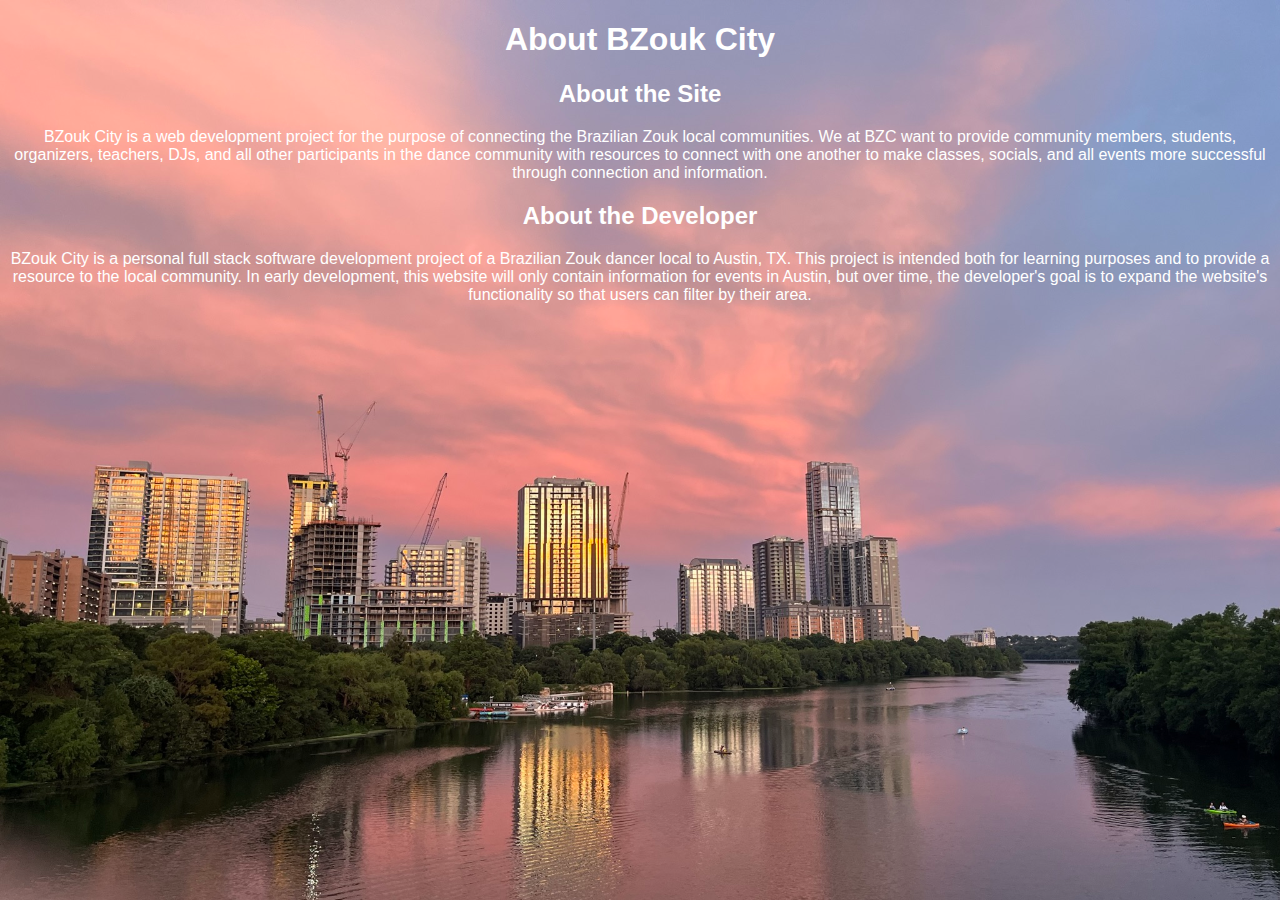
==== about.html @ 7d63a364 "Moved all content into body tags on each page." ====
<!DOCTYPE html>
<html lang="en">
    <head>
        <meta charset="UTF-8" />
        <meta http-equiv="X-UA-Compatible" content="IE=edge" />
        <meta name="viewport" content="width=device-width, initial-scale=1.0" />

        <meta name="description" content="Your description goes here" />
        <meta
            name="keywords"
            content="brazilian zouk, zouk, dance, latin dance, lamba, 
            lambada, lambazouk, zouk austin texas, brazilian zouk austin texas"
        />

        <!-- external CSS link -->
        <link rel="stylesheet" href="./styles.css" />

        <title>BZouk City - About</title>
    </head>
    <body>
        <!-- About Content -->
        <h1 class="index_h1">About BZouk City</h1>

        <h2 class="index_h2">About the Site</h2>
        <p>
            BZouk City is a web development project for the purpose of connecting the
            Brazilian Zouk local communities. We at BZC want to provide community
            members, students, organizers, teachers, DJs, and all other participants in
            the dance community with resources to connect with one another to make
            classes, socials, and all events more successful through connection and
            information.
        </p>

        <h2 class="index_h2">About the Developer</h2>
        <p>
            BZouk City is a personal full stack software development project of a
            Brazilian Zouk dancer local to Austin, TX. This project is intended both for
            learning purposes and to provide a resource to the local community. In early
            development, this website will only contain information for events in
            Austin, but over time, the developer's goal is to expand the website's
            functionality so that users can filter by their area.
        </p>

    </body>
</html>
---- styles.css ----
/* Universal Styles */
* {
    font-family: sans-serif;
    color: white
}

body {
    background-image: url("atx-skyline-sunset.jpeg");
    background-color: black;
    background-size: cover; /* Resize the background image to cover the entire container */
}

/* Home Page Styles */
.index_h1,
.index_h2,
.index_h3,
.index_h4,
p {
    text-align: center;
}
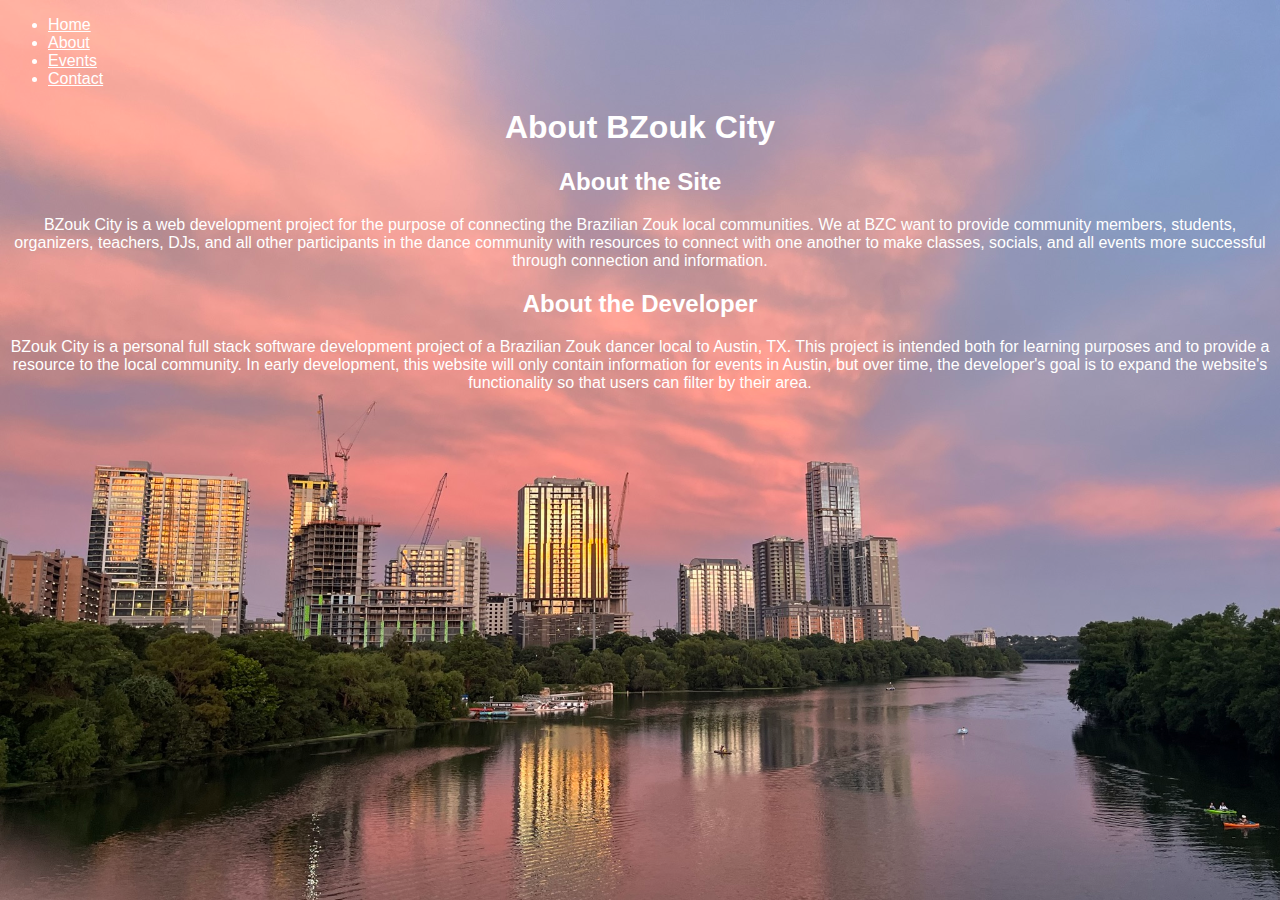
==== commit a5215d5c: "Added nav bar to each page." ====
--- a/about.html
+++ b/about.html
@@ -18,7 +18,11 @@
         <title>BZouk City - About</title>
     </head>
     <body>
-        <!-- About Content -->
+        <!-- Nav Bar -->
+        <div id="navbar"></div>
+        <script src="scripts/navbar.js"></script>    
+
+        <!-- Page Content -->
         <h1 class="index_h1">About BZouk City</h1>
 
         <h2 class="index_h2">About the Site</h2>
